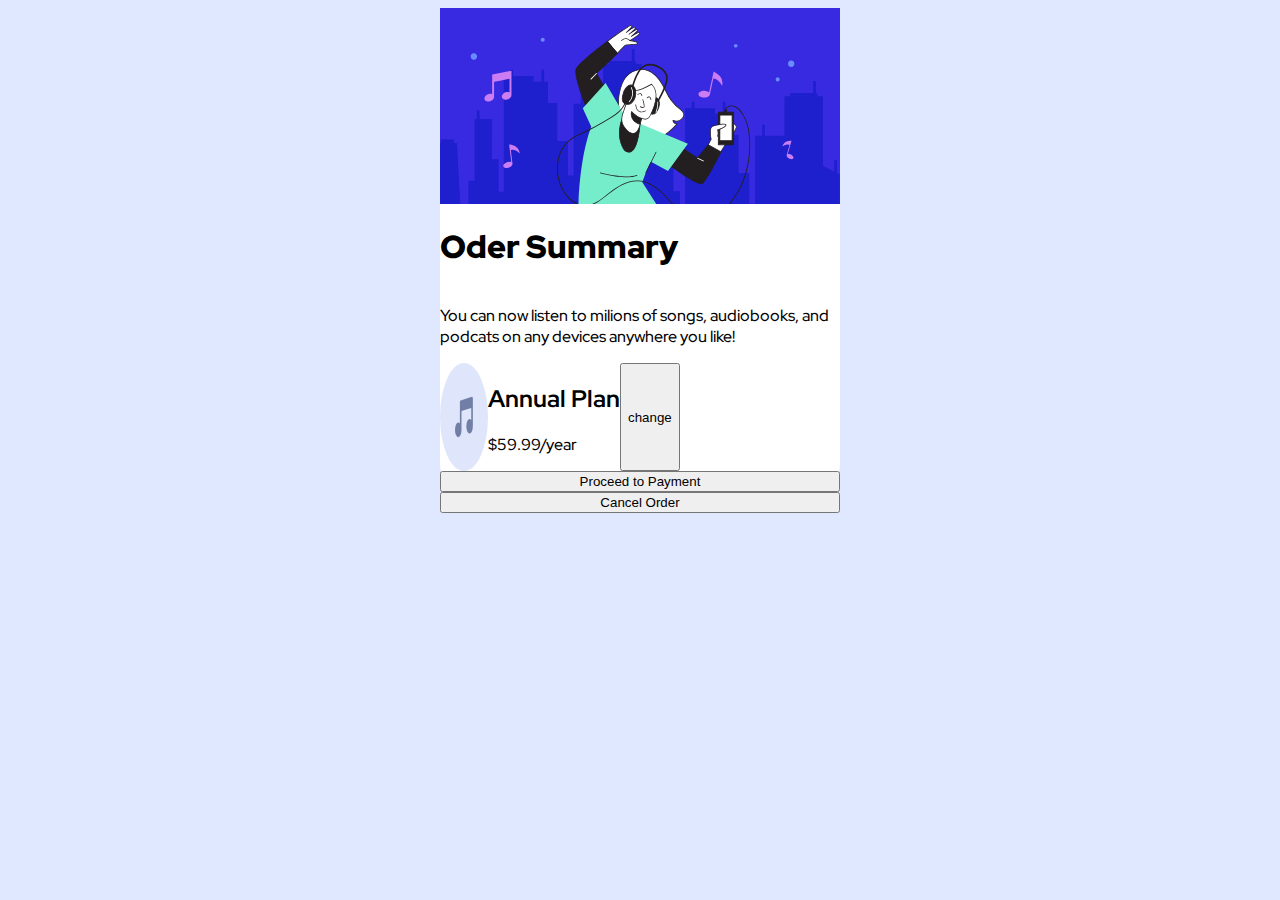
==== html/index.html @ 3f08cddd "add html and style css" ====
<!DOCTYPE html>
<html lang="en">
<head>
  <meta charset="UTF-8">
  <meta http-equiv="X-UA-Compatible" content="IE=edge">
  <meta name="viewport" content="width=device-width, initial-scale=1.0">
  <title>Order Summary</title>
  <link href="../css/style.css" rel="stylesheet">
  <link rel="preconnect" href="https://fonts.googleapis.com">
  <link rel="preconnect" href="https://fonts.gstatic.com" crossorigin>
  <link href="https://fonts.googleapis.com/css2?family=Outfit:wght@700&family=Red+Hat+Display:wght@500;700;900&display=swap" rel="stylesheet">
</head>
<body class="container">
  <!-- <img src="../images/pattern-background-desktop.svg" alt="bacground wave"> -->
  <div class="card" >
    <body>
      <img src="../images/illustration-hero.svg" alt="hero">
      <h1>Oder Summary</h1>
      <p>You can now listen to milions of songs, audiobooks, and podcats on any devices anywhere you like!</p>
      <div class="submission">
        <img class="submissionImg" src="../images/icon-music.svg" alt="note">
        <div class="abonement">
          <h2 class="submissionTitle">Annual Plan</h2>
          <p>$59.99/year</p>
        </div>
        <button class="submissionValidate">change</button>
      </div>
      <button class="blueButton">Proceed to Payment</button>
      <button class="whiteButton">Cancel Order</button>


    </body>
  </div>
</body>
</html>
---- css/style.css ----
.container{
    background-color: #E0E8FF;
    display: flex;
    /* background: url('../images/pattern-background-desktop.svg'); */
    justify-content: center;
}

.card{
    font-family: 'Red Hat Display', sans-serif;
    width: 25em;
    height: 30em;
    background-color: white;
    border-radius: 5%;
    display: flex;
    flex-direction: column;
}

.submission{
    display: flex;
    flex-direction: row;
}

.abonnement{
    display: flex;
    flex-direction: column;
    justify-content: space-around;
}

h1{
    font-weight: 900;
}

h2{
    font-weight: 700;
}

p{
    font-weight: 500;
}
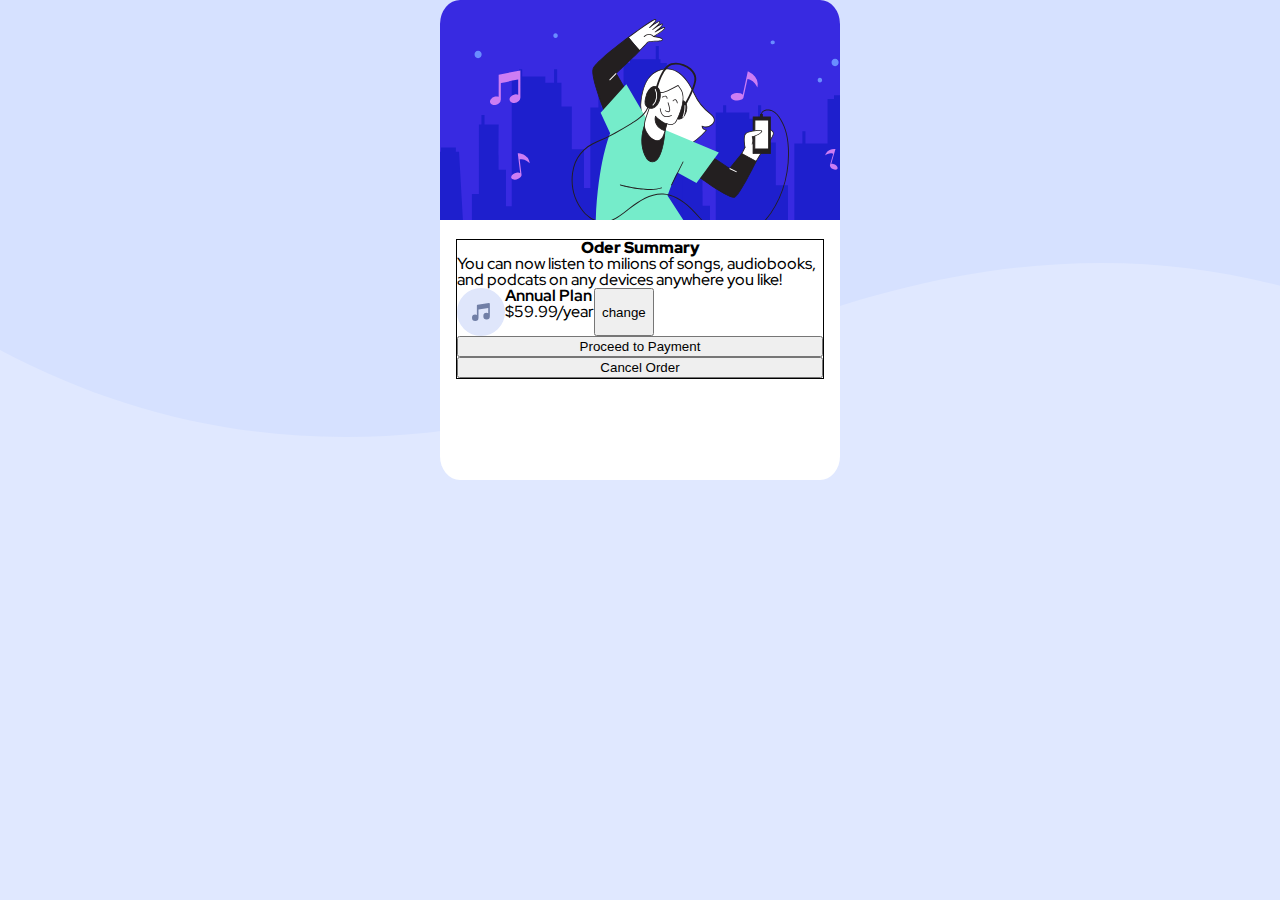
==== commit 9ee6a745: "fix background and image" ====
--- a/html/index.html
+++ b/html/index.html
@@ -1,35 +1,46 @@
 <!DOCTYPE html>
 <html lang="en">
-<head>
-  <meta charset="UTF-8">
-  <meta http-equiv="X-UA-Compatible" content="IE=edge">
-  <meta name="viewport" content="width=device-width, initial-scale=1.0">
-  <title>Order Summary</title>
-  <link href="../css/style.css" rel="stylesheet">
-  <link rel="preconnect" href="https://fonts.googleapis.com">
-  <link rel="preconnect" href="https://fonts.gstatic.com" crossorigin>
-  <link href="https://fonts.googleapis.com/css2?family=Outfit:wght@700&family=Red+Hat+Display:wght@500;700;900&display=swap" rel="stylesheet">
-</head>
-<body class="container">
-  <!-- <img src="../images/pattern-background-desktop.svg" alt="bacground wave"> -->
-  <div class="card" >
-    <body>
-      <img src="../images/illustration-hero.svg" alt="hero">
-      <h1>Oder Summary</h1>
-      <p>You can now listen to milions of songs, audiobooks, and podcats on any devices anywhere you like!</p>
-      <div class="submission">
-        <img class="submissionImg" src="../images/icon-music.svg" alt="note">
-        <div class="abonement">
-          <h2 class="submissionTitle">Annual Plan</h2>
-          <p>$59.99/year</p>
+    <head>
+        <meta charset="UTF-8" />
+        <meta http-equiv="X-UA-Compatible" content="IE=edge" />
+        <meta name="viewport" content="width=device-width, initial-scale=1.0" />
+        <title>Order Summary</title>
+        <link href="../css/reset.css" rel="stylesheet" />
+        <link href="../css/style.css" rel="stylesheet" />
+        <link rel="preconnect" href="https://fonts.googleapis.com" />
+        <link rel="preconnect" href="https://fonts.gstatic.com" crossorigin />
+        <link
+            href="https://fonts.googleapis.com/css2?family=Outfit:wght@700&family=Red+Hat+Display:wght@500;700;900&display=swap"
+            rel="stylesheet"
+        />
+    </head>
+    <body class="container">
+        <!-- <img src="../images/pattern-background-desktop.svg" alt="bacground wave"> -->
+        <div class="card">
+            <figure class="headImage">
+                <img src="../images/illustration-hero.svg" alt="hero" />
+            </figure>
+            <div class="insideCarde">
+                <h1>Oder Summary</h1>
+                <p>
+                    You can now listen to milions of songs, audiobooks, and
+                    podcats on any devices anywhere you like!
+                </p>
+                <div class="submission">
+                    <img
+                        class="submissionImg"
+                        src="../images/icon-music.svg"
+                        alt="note"
+                    />
+                    <div class="abonement">
+                        <h2 class="submissionTitle">Annual Plan</h2>
+                        <p>$59.99/year</p>
+                    </div>
+                    <button class="submissionValidate">change</button>
+                </div>
+                <button class="blueButton">Proceed to Payment</button>
+                <button class="whiteButton">Cancel Order</button>
+            </div>
         </div>
-        <button class="submissionValidate">change</button>
-      </div>
-      <button class="blueButton">Proceed to Payment</button>
-      <button class="whiteButton">Cancel Order</button>
-
-
     </body>
-  </div>
-</body>
-</html>+</html>
--- a/css/style.css
+++ b/css/style.css
@@ -1,39 +1,61 @@
-.container{
-    background-color: #E0E8FF;
+.container {
+    background-color: #e0e8ff;
     display: flex;
-    /* background: url('../images/pattern-background-desktop.svg'); */
+    background-image: url("../images/pattern-background-desktop.svg");
+    background-repeat: no-repeat;
     justify-content: center;
 }
 
-.card{
-    font-family: 'Red Hat Display', sans-serif;
+/* .headImage {
+    background-image: url("../images/illustration-hero.svg");
+    background-repeat: no-repeat;
+} */
+
+.card {
+    font-family: "Red Hat Display", sans-serif;
     width: 25em;
     height: 30em;
     background-color: white;
     border-radius: 5%;
     display: flex;
     flex-direction: column;
+    overflow: hidden;
 }
 
-.submission{
+.submission {
     display: flex;
     flex-direction: row;
 }
 
-.abonnement{
+.abonnement {
     display: flex;
     flex-direction: column;
     justify-content: space-around;
 }
 
-h1{
+h1 {
     font-weight: 900;
+    display: flex;
+    justify-content: center;
+    /* margin-bottom: 0; */
 }
 
-h2{
+h2 {
     font-weight: 700;
+    /* display: flex;
+    justify-content: center; */
 }
 
-p{
+p {
     font-weight: 500;
-}+    /* display: flex;
+    justify-content: center; */
+}
+
+.insideCarde {
+    border: solid black 1px;
+    display: flex;
+    flex-direction: column;
+    justify-content: center;
+    margin: 1em;
+}
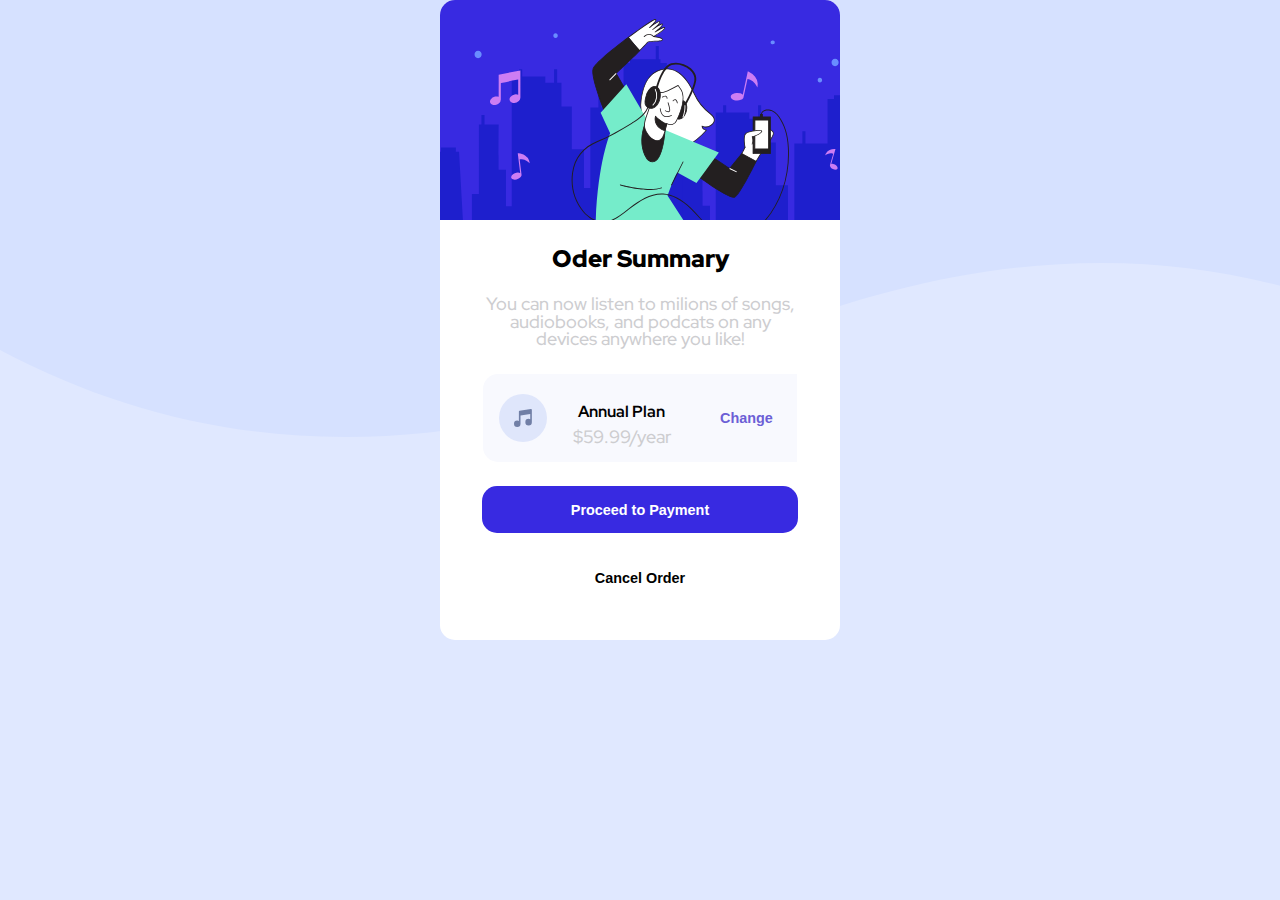
==== commit 5873a989: "style button and polish css" ====
--- a/html/index.html
+++ b/html/index.html
@@ -15,14 +15,13 @@
         />
     </head>
     <body class="container">
-        <!-- <img src="../images/pattern-background-desktop.svg" alt="bacground wave"> -->
         <div class="card">
             <figure class="headImage">
                 <img src="../images/illustration-hero.svg" alt="hero" />
             </figure>
             <div class="insideCarde">
                 <h1>Oder Summary</h1>
-                <p>
+                <p class="text">
                     You can now listen to milions of songs, audiobooks, and
                     podcats on any devices anywhere you like!
                 </p>
@@ -36,7 +35,7 @@
                         <h2 class="submissionTitle">Annual Plan</h2>
                         <p>$59.99/year</p>
                     </div>
-                    <button class="submissionValidate">change</button>
+                    <button class="submissionValidate">Change</button>
                 </div>
                 <button class="blueButton">Proceed to Payment</button>
                 <button class="whiteButton">Cancel Order</button>
--- a/css/style.css
+++ b/css/style.css
@@ -14,48 +14,99 @@
 .card {
     font-family: "Red Hat Display", sans-serif;
     width: 25em;
-    height: 30em;
+    height: 40em;
     background-color: white;
-    border-radius: 5%;
+    border-radius: 15px;
     display: flex;
     flex-direction: column;
     overflow: hidden;
+    text-align: center;
 }
 
 .submission {
     display: flex;
     flex-direction: row;
+    justify-content: space-between;
+    /* border: solid black 1px; */
+    background-color: #f8f9fe;
+    height: 5.5em;
+    border-radius: 15px;
+    margin: 0 1em 1.5em 1em;
 }
 
-.abonnement {
+.submissionImg {
+    width: 3em;
+    height: 3em;
+    align-self: center;
+    margin-left: 1em;
+}
+
+.submissionValidate {
+    color: #6c5fd6;
+    font-weight: 900;
+    font-size: 0.9em;
+    width: 7em;
+    border: none;
+    background-color: #f8f9fe;
+}
+
+.submissionTitle {
+    margin-bottom: 0.5em;
+}
+
+.abonement {
     display: flex;
     flex-direction: column;
-    justify-content: space-around;
+    justify-content: flex-start;
+    margin-top: 30px;
 }
 
 h1 {
     font-weight: 900;
-    display: flex;
-    justify-content: center;
-    /* margin-bottom: 0; */
+    font-size: 1.5em;
+    margin: 1em 0;
 }
 
 h2 {
     font-weight: 700;
-    /* display: flex;
-    justify-content: center; */
+
+    /* margin: 1em 0; */
 }
 
 p {
     font-weight: 500;
-    /* display: flex;
-    justify-content: center; */
+    font-size: 1.1em;
+    color: #cdcdd0;
+}
+
+.text {
+    margin: 0 1em 1.5em 1em;
+    color: #cdcdd0;
 }
 
 .insideCarde {
-    border: solid black 1px;
+    /* border: solid black 1px; */
     display: flex;
     flex-direction: column;
-    justify-content: center;
-    margin: 1em;
+    flex-grow: 1;
+    margin: 0 1.7em;
 }
+
+.blueButton {
+    border-radius: 15px;
+    margin: 0 1em 1.5em 1em;
+    height: 3.25em;
+    background-color: #382ae1;
+    color: white;
+    font-weight: 900;
+    font-size: 0.9em;
+    border: none;
+}
+.whiteButton {
+    margin: 0 1em 1.5em 1em;
+    height: 3.25em;
+    font-weight: 900;
+    font-size: 0.9em;
+    border: none;
+    background-color: white;
+}
